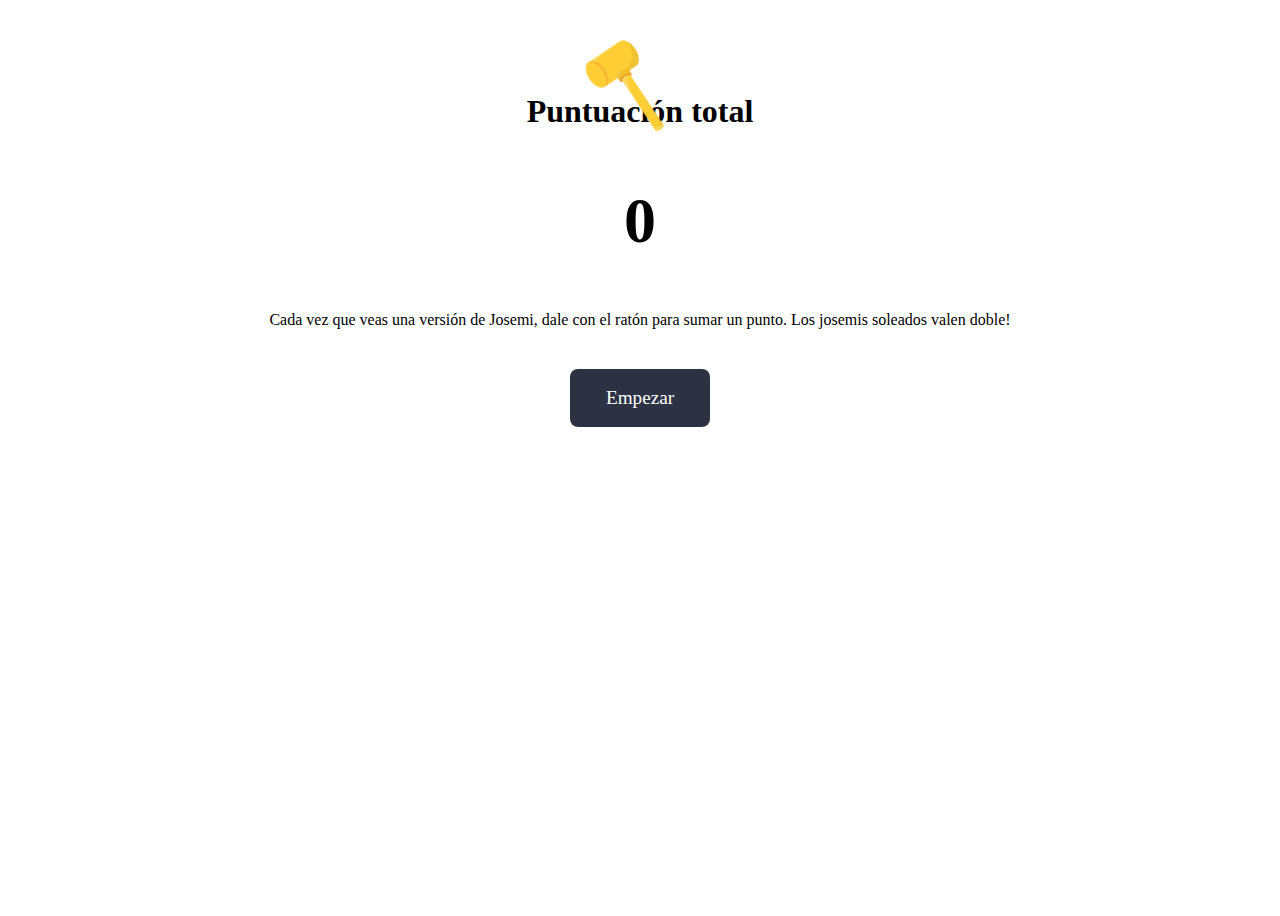
==== caza-al-murciano/index.html @ 02f3d9a7 "added hammer, finish state and fireworks" ====
<html>
  <head>
    <meta title="Caza al murciano" />
    <link rel="stylesheet" href="./normalize.css" />
    <link rel="stylesheet" href="./index.css" />
  </head>
  <body class="content">
    <div class="scoring fireworks">
      <h1>Puntuación total</h1>
      <h2 id="totalPoints">0</h2>
      <p class="instructions">
        Cada vez que veas una versión de Josemi, dale con el ratón para sumar un punto. Los josemis soleados valen
        doble!
      </p>
      <button class="cta cta--start">Empezar</button>
    </div>
    <div class="josemis">
      <button class="josemi">
        <img src="./assets/josemi-travieso.png" />
      </button>
      <button class="josemi">
        <img src="./assets/josemi-travieso.png" />
      </button>
      <button class="josemi josemi--sm">
        <img src="./assets/josemi-soleado.png" />
      </button>
      <button class="josemi">
        <img src="./assets/josemi-travieso.png" />
      </button>
      <button class="josemi">
        <img src="./assets/josemi-travieso.png" />
      </button>
    </div>
    <div class="hammer">
      <img src="./assets/hammer.png" />
    </div>
  </body>
  <!-- jsDelivr  -->
  <script src="https://cdn.jsdelivr.net/npm/fireworks-js@2.x/dist/index.umd.js"></script>

  <!-- UNPKG -->
  <script src="https://unpkg.com/fireworks-js@2.x/dist/index.umd.js"></script>
  <script src="./index.js"></script>
</html>
---- caza-al-murciano/index.css ----
* {
  box-sizing: border-box;
}

button {
  all: unset;
  cursor: pointer;
}

.content {
  display: flex;
  height: 100vh;
  padding: 4rem;
  justify-content: center;
  text-align: center;
  overflow: hidden;
}

#totalPoints {
  font-size: 4em;
}

.instructions {
  margin-bottom: 40px;
}

.cta {
  font-size: 1.2em;
  border-radius: 8px;
  padding: 18px 36px;
  color: white;
}

.cta--start {
  background: #2c3144;
}

.josemi {
  user-select: none;
  position: fixed;
  transition: transform 0.4s, opacity 0.1s, visibility 0.1s;
  width: fit-content;
  height: fit-content;
  opacity: 0;
  visibility: hidden;
}

.josemi img {
  max-width: 100%;
}

.josemi--t {
  top: 0;
  left: 40%;
  transform: translateY(-150%);
}

.josemi--t img {
  transform: rotate(180deg);
}

.josemi--b {
  bottom: 0;
  right: 40%;
  transform: translateY(150%);
}

.josemi--corner-tl {
  top: 0;
  left: 0;
  transform: translate(-150%, -150%);
}

.josemi--corner-tl img {
  transform: rotate(135deg);
}

.josemi--corner-bl {
  bottom: 0;
  left: 0;
  transform: translate(-150%, 250%);
}

.josemi--corner-bl img {
  transform: rotate(45deg);
}

.josemi--corner-tr {
  top: 0;
  right: 0;
  transform: translate(150%, -150%);
}

.josemi--corner-tr img {
  transform: rotate(-135deg);
}

.josemi--corner-br {
  bottom: 0;
  right: 0;
  transform: translate(250%, 250%);
}

.josemi--corner-br img {
  transform: rotate(-45deg);
}

.josemi--show {
  transform: translate(0, 0);
  opacity: 1;
  visibility: visible;
}

.josemi--sm {
  max-width: 150px;
}

.hammer {
  position: fixed;
  width: 100px;
  transform: rotate(-70deg);
  margin-top: -40px;
  margin-left: -20px;
  pointer-events: none;
}

.hammer img {
  max-width: 100%;
}

.hammer--pressed img {
  transform: rotate(-45deg);
}
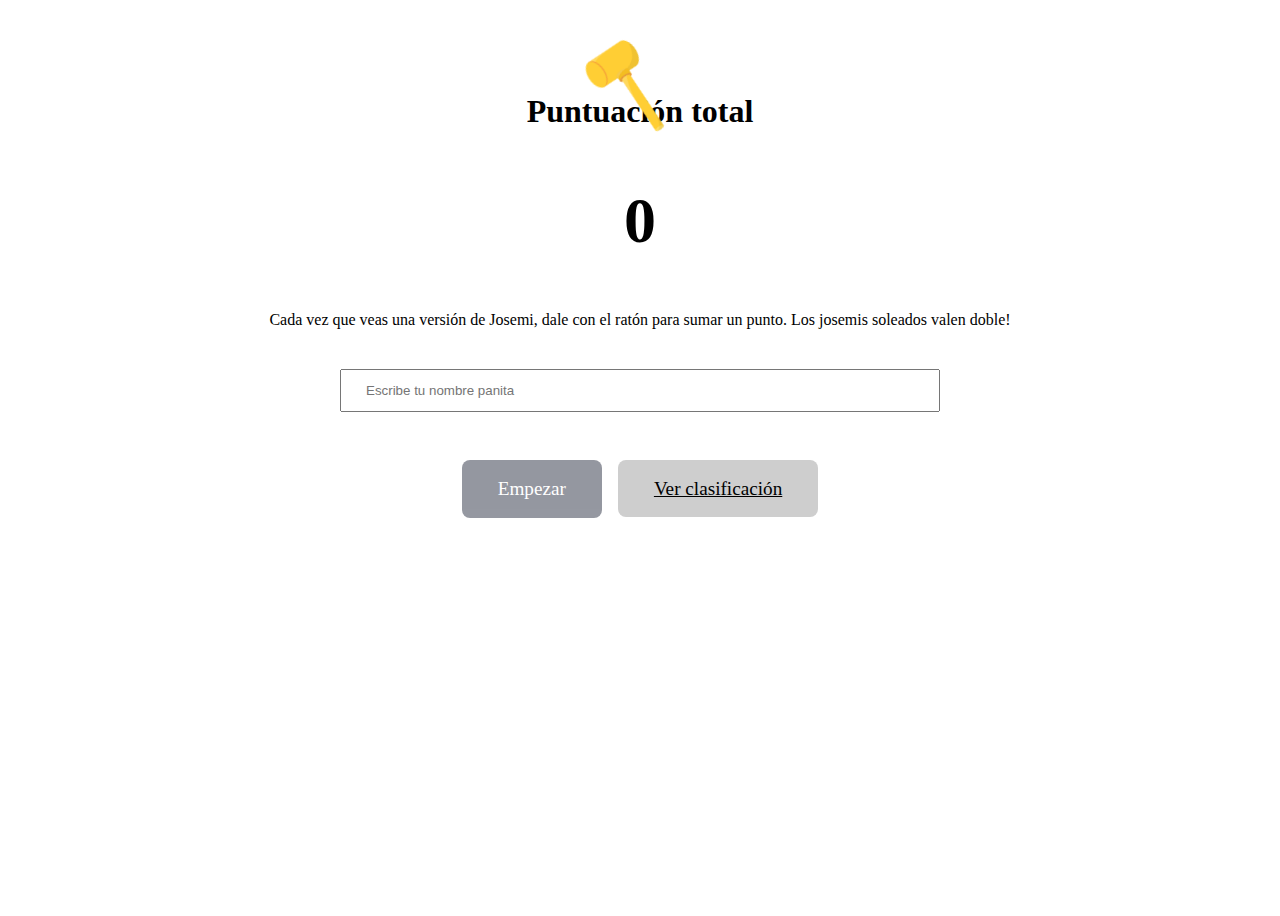
==== commit 5640b198: "Ranking" ====
--- a/caza-al-murciano/index.html
+++ b/caza-al-murciano/index.html
@@ -1,7 +1,6 @@
 <html>
   <head>
     <meta title="Caza al murciano" />
-    <link rel="stylesheet" href="./normalize.css" />
     <link rel="stylesheet" href="./index.css" />
   </head>
   <body class="content">
@@ -12,7 +11,11 @@
         Cada vez que veas una versión de Josemi, dale con el ratón para sumar un punto. Los josemis soleados valen
         doble!
       </p>
-      <button class="cta cta--start">Empezar</button>
+      <div>
+        <input class="username-input" type="text" placeholder="Escribe tu nombre panita" />
+      </div>
+      <button class="cta cta--start" disabled>Empezar</button>
+      <a class="cta cta--ranking" href="./ranking.html">Ver clasificación</a>
     </div>
     <div class="josemis">
       <button class="josemi">
@@ -40,5 +43,7 @@
 
   <!-- UNPKG -->
   <script src="https://unpkg.com/fireworks-js@2.x/dist/index.umd.js"></script>
+  <script src="https://cdn.jsdelivr.net/npm/lodash@4.17.21/lodash.min.js"></script>
+
   <script src="./index.js"></script>
 </html>
--- a/caza-al-murciano/index.css
+++ b/caza-al-murciano/index.css
@@ -33,6 +33,17 @@
 
 .cta--start {
   background: #2c3144;
+}
+
+.cta--start:disabled {
+  opacity: 0.5;
+  cursor: not-allowed;
+}
+
+.cta--ranking {
+  background: #cecece;
+  color: black;
+  margin-left: 12px;
 }
 
 .josemi {
@@ -131,3 +142,10 @@
 .hammer--pressed img {
   transform: rotate(-45deg);
 }
+
+.username-input {
+  width: 600px;
+  display: inline-block;
+  margin-bottom: 48px;
+  padding: 12px 24px;
+}
